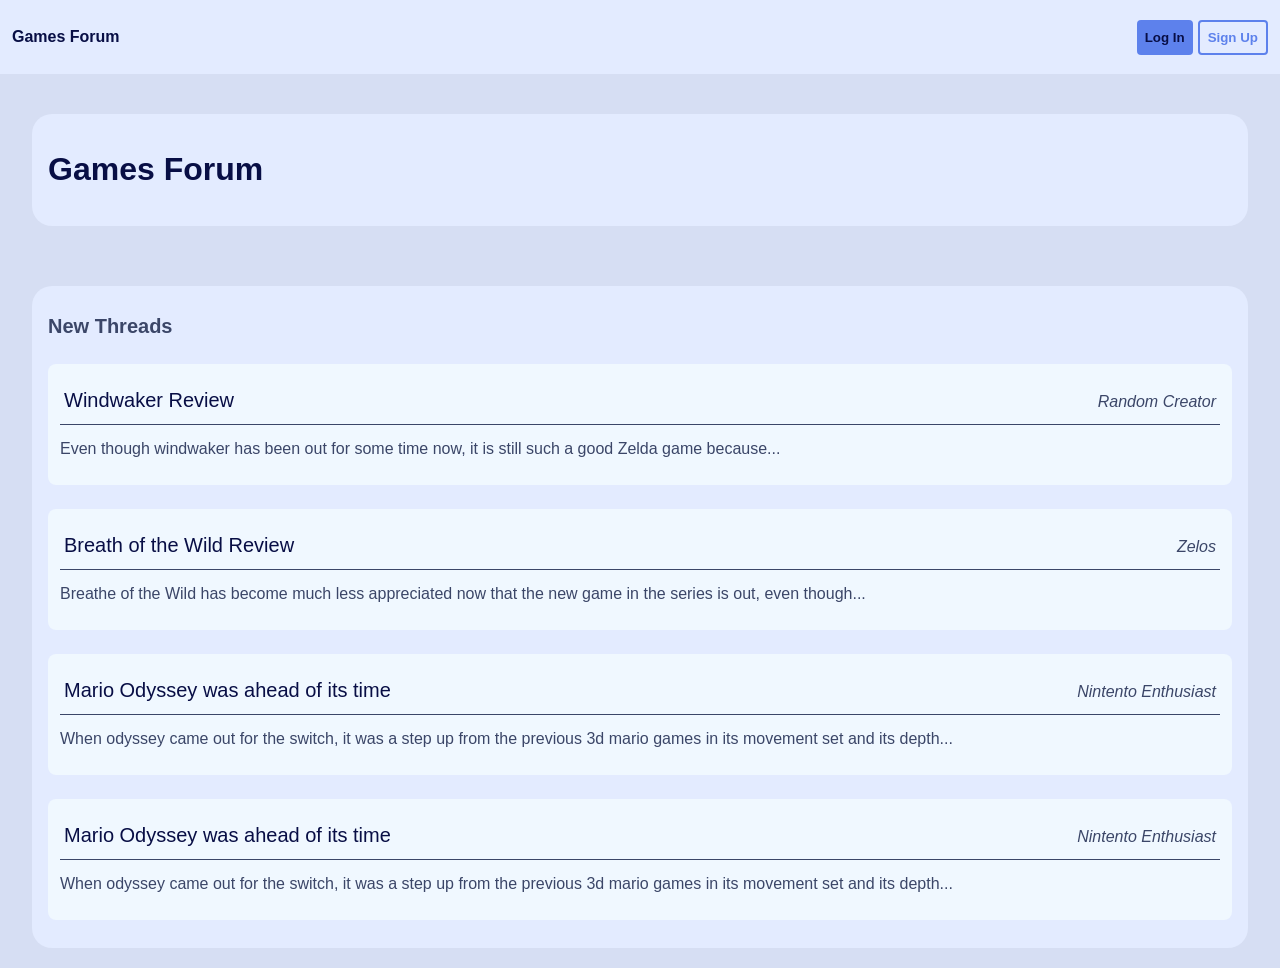
==== public/home.html @ d615758d "Gotten login state to persist across pages and reloads. Also added a debug function to clear informa" ====
<!DOCTYPE html>
<html lang="en">
<head>
    <meta charset="UTF-8">
    <meta name="viewport" content="width=device-width, initial-scale=1.0">
    <title>Games Forum - Home</title>
    
    <script src="../src/utils/common script.js"></script>
    <script src="../src/components/navbar.js"></script>
    <script src="../src/scripts/home.js" defer></script>
    <link rel="stylesheet" href="../src/utils/common style.css">
    <link rel="stylesheet" href="../src/styles/home.css">
</head>
<body>
    <nav-bar></nav-bar>

    <main>

        <div id="title-card">
            <h1>Games Forum</h1>
        </div>

        <div id="new-posts-highlight">
            <h1>New Threads</h1>

            <div id="thread-highlights">
                <div class="thread">
                    <div class="thread-top">
                        <p class="thread-title">Windwaker Review</p>
                        <p class="thread-creator">Random Creator</p>
                    </div>
                    <p class="thread-content-preview">
                        Even though windwaker has been out for some time now, it is still such a good Zelda game because...
                    </p>
                </div>
                <div class="thread">
                    <div class="thread-top">
                        <p class="thread-title">Breath of the Wild Review</p>
                        <p class="thread-creator">Zelos</p>
                    </div>
                    <p class="thread-content-preview">
                        Breathe of the Wild has become much less appreciated now that the new game in the series is out, even though...
                    </p>
                </div>
                <div class="thread">
                    <div class="thread-top">
                        <p class="thread-title">Mario Odyssey was ahead of its time</p>
                        <p class="thread-creator">Nintento Enthusiast</p>
                    </div>
                    <p class="thread-content-preview">
                        When odyssey came out for the switch, it was a step up from the previous 3d mario games in its movement set and its depth...
                    </p>
                </div>
                <div class="thread">
                    <div class="thread-top">
                        <p class="thread-title">Mario Odyssey was ahead of its time</p>
                        <p class="thread-creator">Nintento Enthusiast</p>
                    </div>
                    <p class="thread-content-preview">
                        When odyssey came out for the switch, it was a step up from the previous 3d mario games in its movement set and its depth...
                    </p>
                </div>
            </div>
        </div>

    </main>

</body>
</html>
---- src/utils/common style.css ----
* {
    box-sizing: border-box;
}

/*
    Colors and styling help was given through a YouTube series
    by @Sajid, and the color pallete was generated at
    https://www.iamsajid.com/ui-colors/
*/

:root {

    --ff: Arial, Helvetica, sans-serif;

    /* Spacings */
    --spacing-xxs: 0.25rem;
    --spacing-xs: 0.5rem;
    --spacing-s: 0.75rem;
    --spacing-m: 1rem;
    --spacing-l: 1.25rem;
    --spacing-xl: 1.75rem;
    --spacing-xxl: 2.5rem;


    /* Colors */
    --bg-dark: oklch(0.9 0.03 270);
    --bg: oklch(0.94 0.03 270);
    --bg-light: oklch(0.98 0.03 270);
    --text: oklch(20.812% 0.10128 269.406);
    --text-muted: oklch(0.4 0.06 270);
    --highlight: oklch(1 0.06 270);
    --border: oklch(0.6 0.06 270);
    --border-muted: oklch(0.7 0.06 270);
    --primary: oklch(62.915% 0.16565 267.531);
    --secondary: oklch(79.368% 0.16261 82.878);
    --danger: oklch(0.5 0.06 30);
    --warning: oklch(0.5 0.06 100);
    --success: oklch(0.5 0.06 160);
    --info: oklch(0.5 0.06 260);
}

@media (prefers-color-scheme: dark) {
    :root {
        --bg-dark: oklch(0.1 0.03 270);
        --bg: oklch(0.2 0.03 270);
        --bg-light: oklch(0.3 0.03 270);
        --text: oklch(0.96 0.06 270);
        --text-muted: oklch(0.76 0.06 270);
        --highlight: oklch(0.5 0.06 270);
        --border: oklch(0.4 0.06 270);
        --border-muted: oklch(0.3 0.06 270);
        --primary: oklch(62.915% 0.16565 267.531);
        --secondary: oklch(0.76 0.1 90);
        --danger: oklch(0.7 0.06 30);
        --warning: oklch(0.7 0.06 100);
        --success: oklch(0.7 0.06 160);
        --info: oklch(64.682% 0.17381 259.641);       
    }
}

body {
    background: var(--bg-dark);
    color: var(--text-muted);
    font-family: Arial, Helvetica, sans-serif;
    margin: 0;
    padding: 0;
}

nav {
    display: flex;
    flex-direction: row;
    gap: 10px;
    position: sticky;
    align-items: center;
    justify-content: space-between;
    padding: 0.75em;
    background: var(--bg);
}

.nav-log-dependent {
    display: flex;
    flex-direction: row;
    gap: 5px;
    align-content: flex-end;
}

.nav-log-dependent[data-active="false"] {
    display: none;
    
}

.primary-button {
    cursor: pointer;
    background: var(--primary);
    border: none;
    color: var(--text);
    padding: var(--spacing-xs);
    font-weight: bold;
    border-radius: 4px;
}

.secondary-button {
    cursor: pointer;
    background: none;
    border: 2px var(--primary) solid;
    padding: var(--spacing-xs);
    color: var(--primary);
    font-weight: bold;
    border-radius: 4px;
}

.tertiary-button {
    cursor: pointer;
    background: none;
    border: 1px var(--secondary) solid;
    padding: var(--spacing-xs);
    color: var(--secondary);
    font-weight: bold;
    border-radius: 4px;
}

.icon {
    fill: var(--text);
    width: 40px;
    aspect-ratio: 1 / 1;
    cursor: pointer;
}

.small-icon {
    fill: var(--text);
    width: 30px;
    aspect-ratio: 1 / 1;
    cursor: pointer;
}

.home-page-link {
    color: var(--text);
    font-weight: bold;
    cursor: pointer;
}

.home-page-link a{
    color: var(--text);
    font-weight: bold;
    text-decoration: none;
    transition: color 100ms;
}

.home-page-link a:hover {
    color: var(--secondary);
}
---- src/styles/home.css ----
#title-card {
    background: var(--bg);
    border-radius: 20px;
    display: inline-block;
    width: 95%;
    padding: var(--spacing-m);
    margin: var(--spacing-xxl);
    margin-left: 2.5%;
}

#title-card h1 {
    color: var(--text);
}

#new-posts-highlight {
    background: var(--bg);
    border-radius: 20px;
    display: inline-block;
    width: 95%;
    padding: var(--spacing-m);
    margin: var(--spacing-l);
    margin-left: 2.5%;
}

#new-posts-highlight h1 {
    font-size: var(--spacing-l);
}

#thread-highlights {
    width: 100%;
    display: flex;
    flex-direction: column;
}

.thread {
    background: var(--bg-light);
    padding: var(--spacing-s);
    margin: var(--spacing-s) 0;
    border-radius: 8px;
}

.thread-top {
    width: 100%;
    display: flex;
    flex-direction: row;
    justify-content: space-between;
    align-items: baseline;
    border-bottom: 1px var(--text-muted) solid;
    padding: var(--spacing-xxs);
}

.thread-top p {
    display: inline;
    line-height: 0;
    padding: 0;
}

.thread .thread-title {
    color: var(--text);
    font-size: 1.25rem;
}

.thread .thread-creator {
    font-style: italic;
}

.thread .thread-content-preview {
    line-height: var(--spacing-m);
}
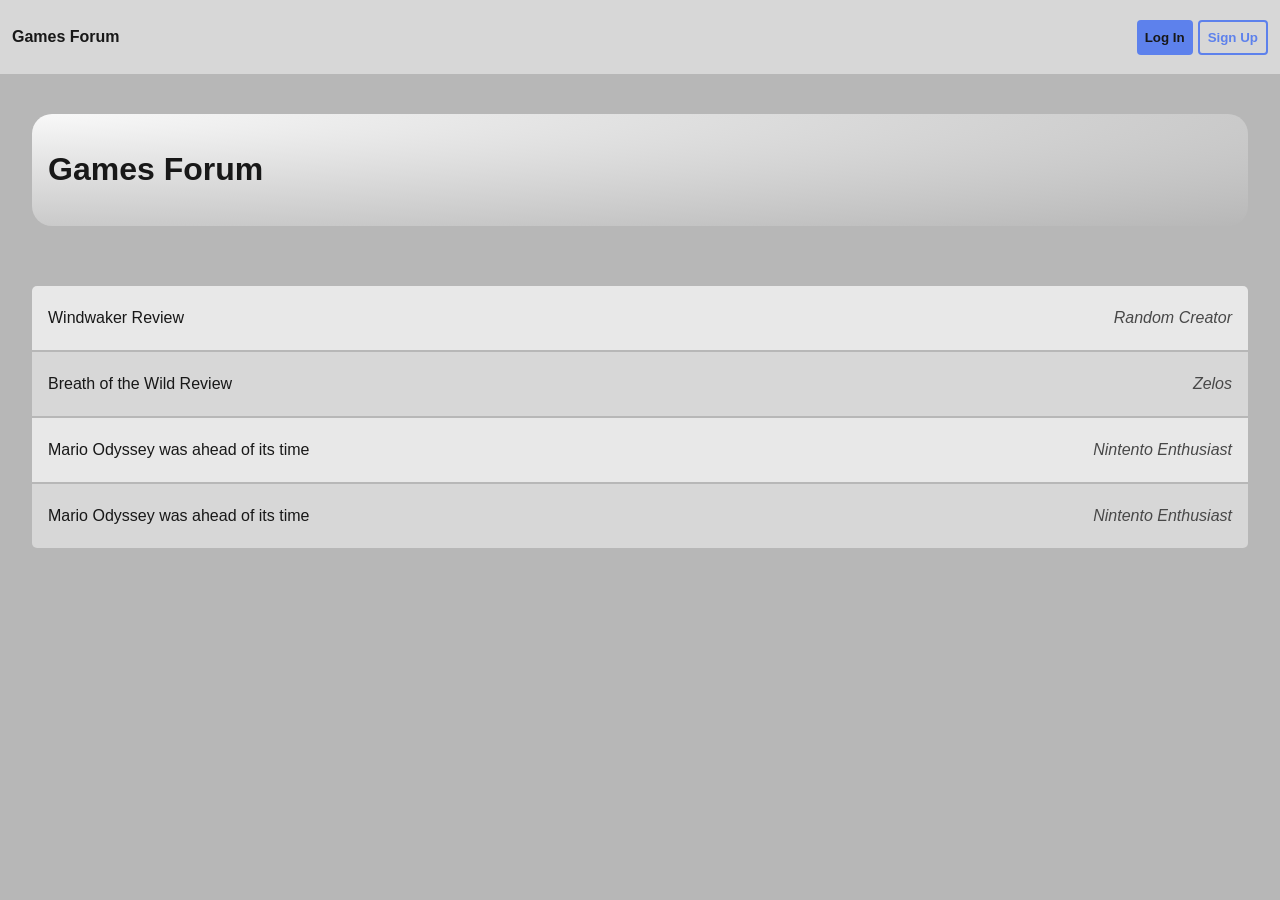
==== commit c9605dd4: "Changed some of the styles and removed the preview text from the post highlights on the homepage." ====
--- a/public/home.html
+++ b/public/home.html
@@ -21,44 +21,30 @@
         </div>
 
         <div id="new-posts-highlight">
-            <h1>New Threads</h1>
-
             <div id="thread-highlights">
-                <div class="thread">
+                <div class="thread first-thread">
                     <div class="thread-top">
                         <p class="thread-title">Windwaker Review</p>
                         <p class="thread-creator">Random Creator</p>
                     </div>
-                    <p class="thread-content-preview">
-                        Even though windwaker has been out for some time now, it is still such a good Zelda game because...
-                    </p>
                 </div>
                 <div class="thread">
                     <div class="thread-top">
                         <p class="thread-title">Breath of the Wild Review</p>
                         <p class="thread-creator">Zelos</p>
                     </div>
-                    <p class="thread-content-preview">
-                        Breathe of the Wild has become much less appreciated now that the new game in the series is out, even though...
-                    </p>
                 </div>
                 <div class="thread">
                     <div class="thread-top">
                         <p class="thread-title">Mario Odyssey was ahead of its time</p>
                         <p class="thread-creator">Nintento Enthusiast</p>
                     </div>
-                    <p class="thread-content-preview">
-                        When odyssey came out for the switch, it was a step up from the previous 3d mario games in its movement set and its depth...
-                    </p>
                 </div>
-                <div class="thread">
+                <div class="thread last-thread">
                     <div class="thread-top">
                         <p class="thread-title">Mario Odyssey was ahead of its time</p>
                         <p class="thread-creator">Nintento Enthusiast</p>
                     </div>
-                    <p class="thread-content-preview">
-                        When odyssey came out for the switch, it was a step up from the previous 3d mario games in its movement set and its depth...
-                    </p>
                 </div>
             </div>
         </div>
--- a/src/utils/common style.css
+++ b/src/utils/common style.css
@@ -23,37 +23,41 @@
 
 
     /* Colors */
-    --bg-dark: oklch(0.9 0.03 270);
-    --bg: oklch(0.94 0.03 270);
-    --bg-light: oklch(0.98 0.03 270);
-    --text: oklch(20.812% 0.10128 269.406);
-    --text-muted: oklch(0.4 0.06 270);
+    --bg-dark: oklch(0.78 0 270);
+    --bg-m-dark: oklch(0.83 0 270);
+    --bg: oklch(0.88 0 270);
+    --bg-m-light: oklch(0.93 0 270);
+    --bg-light: oklch(0.98 0 270);
+    --text: oklch(20.812% 0 269.406);
+    --text-muted: oklch(0.4 0 270);
     --highlight: oklch(1 0.06 270);
     --border: oklch(0.6 0.06 270);
     --border-muted: oklch(0.7 0.06 270);
     --primary: oklch(62.915% 0.16565 267.531);
     --secondary: oklch(79.368% 0.16261 82.878);
-    --danger: oklch(0.5 0.06 30);
-    --warning: oklch(0.5 0.06 100);
-    --success: oklch(0.5 0.06 160);
-    --info: oklch(0.5 0.06 260);
+    --danger: oklch(49.936% 0.1359 30.918);
+    --warning: oklch(67.8% 0.1273 98.596);
+    --success: oklch(60.394% 0.14141 153.747);
+    --info: oklch(40.622% 0.15116 260.135);
 }
 
 @media (prefers-color-scheme: dark) {
     :root {
-        --bg-dark: oklch(0.1 0.03 270);
-        --bg: oklch(0.2 0.03 270);
-        --bg-light: oklch(0.3 0.03 270);
-        --text: oklch(0.96 0.06 270);
-        --text-muted: oklch(0.76 0.06 270);
+        --bg-dark: oklch(0.1 0 270);
+        --bg-m-dark: oklch(0.15 0 270);
+        --bg: oklch(0.2 0 270);
+        --bg-m-light: oklch(0.25 0 270);
+        --bg-light: oklch(0.3 0 270);
+        --text: oklch(0.96 0 270);
+        --text-muted: oklch(0.76 0 270);
         --highlight: oklch(0.5 0.06 270);
         --border: oklch(0.4 0.06 270);
         --border-muted: oklch(0.3 0.06 270);
         --primary: oklch(62.915% 0.16565 267.531);
         --secondary: oklch(0.76 0.1 90);
-        --danger: oklch(0.7 0.06 30);
-        --warning: oklch(0.7 0.06 100);
-        --success: oklch(0.7 0.06 160);
+        --danger: oklch(65.943% 0.12647 31.015);
+        --warning: oklch(77.243% 0.12801 100.844);
+        --success: oklch(76.31% 0.1447 156.312);
         --info: oklch(64.682% 0.17381 259.641);       
     }
 }
@@ -61,7 +65,7 @@
 body {
     background: var(--bg-dark);
     color: var(--text-muted);
-    font-family: Arial, Helvetica, sans-serif;
+    font-family: var(--ff);
     margin: 0;
     padding: 0;
 }
@@ -85,8 +89,7 @@
 }
 
 .nav-log-dependent[data-active="false"] {
-    display: none;
-    
+    display: none;  
 }
 
 .primary-button {
--- a/src/styles/home.css
+++ b/src/styles/home.css
@@ -1,6 +1,6 @@
 
 #title-card {
-    background: var(--bg);
+    background: radial-gradient(ellipse farthest-corner at top left, var(--bg-light), var(--bg-dark));
     border-radius: 20px;
     display: inline-block;
     width: 95%;
@@ -14,17 +14,19 @@
 }
 
 #new-posts-highlight {
-    background: var(--bg);
-    border-radius: 20px;
     display: inline-block;
     width: 95%;
-    padding: var(--spacing-m);
     margin: var(--spacing-l);
     margin-left: 2.5%;
 }
 
+.thread:nth-child(odd) {
+    background: var(--bg-m-light);
+}
+
 #new-posts-highlight h1 {
     font-size: var(--spacing-l);
+    background: none;
 }
 
 #thread-highlights {
@@ -36,8 +38,11 @@
 .thread {
     background: var(--bg-light);
     padding: var(--spacing-s);
-    margin: var(--spacing-s) 0;
-    border-radius: 8px;
+    background: var(--bg);
+}
+
+.thread + .thread {
+    margin-top: 2px;
 }
 
 .thread-top {
@@ -46,7 +51,6 @@
     flex-direction: row;
     justify-content: space-between;
     align-items: baseline;
-    border-bottom: 1px var(--text-muted) solid;
     padding: var(--spacing-xxs);
 }
 
@@ -58,13 +62,33 @@
 
 .thread .thread-title {
     color: var(--text);
-    font-size: 1.25rem;
+    cursor: pointer;
+    transition: color 250ms;
+}
+
+.thread .thread-title:hover {
+    color: var(--secondary);
+    text-decoration: underline;
 }
 
 .thread .thread-creator {
     font-style: italic;
+    cursor: pointer;
+    color: var(--text-muted);
+    transition: color 250ms;
 }
 
-.thread .thread-content-preview {
-    line-height: var(--spacing-m);
+.thread .thread-creator:hover {
+    color: var(--secondary);
+    text-decoration: underline;
+}
+
+.first-thread {
+    border-top-left-radius: 5px;
+    border-top-right-radius: 5px;
+}
+
+.last-thread {
+    border-bottom-left-radius: 5px;
+    border-bottom-right-radius: 5px;
 }
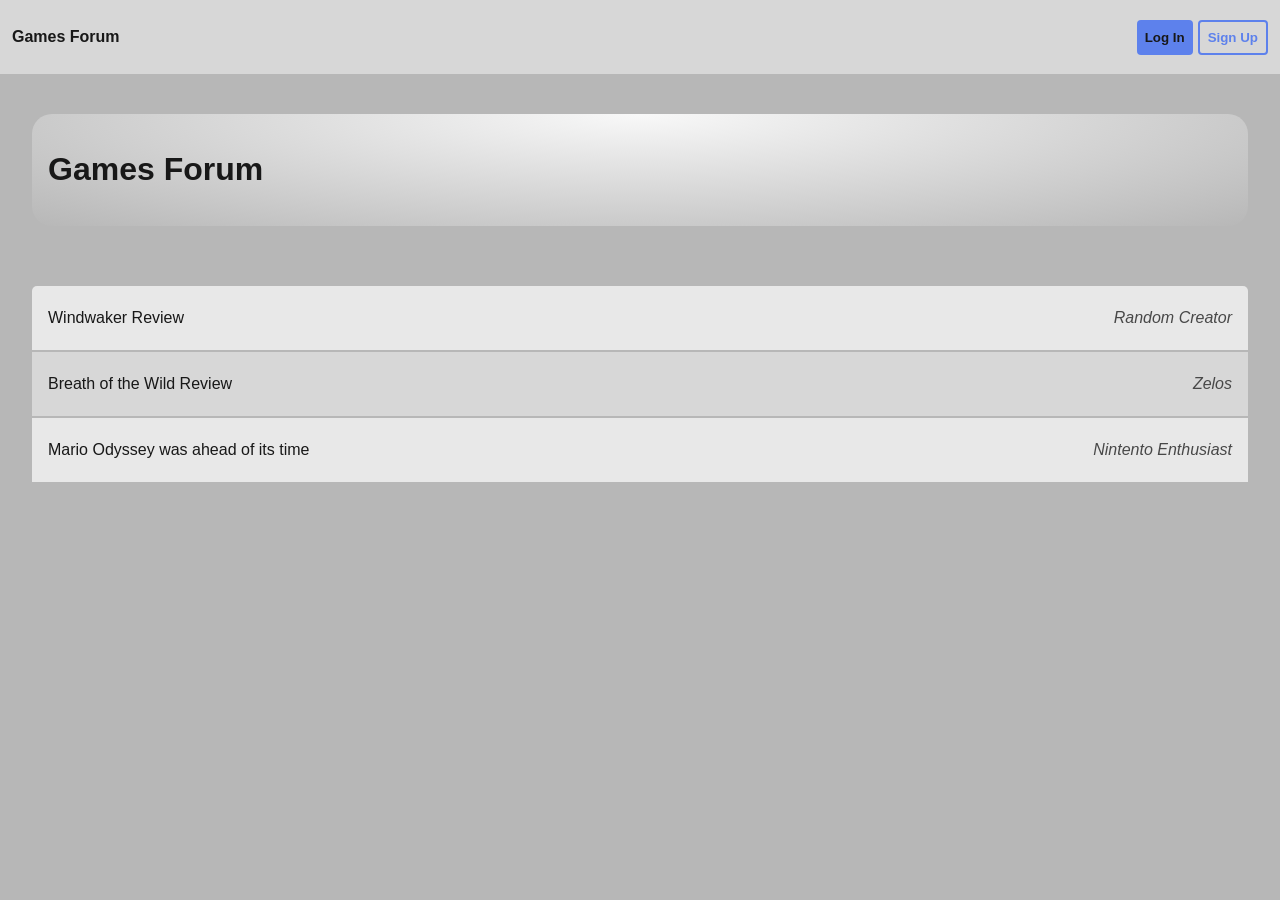
==== commit b339cdc5: "Thread page now loads appropriate content based on the id argument in the URL Fake data was used to " ====
--- a/public/home.html
+++ b/public/home.html
@@ -40,12 +40,6 @@
                         <p class="thread-creator">Nintento Enthusiast</p>
                     </div>
                 </div>
-                <div class="thread last-thread">
-                    <div class="thread-top">
-                        <p class="thread-title">Mario Odyssey was ahead of its time</p>
-                        <p class="thread-creator">Nintento Enthusiast</p>
-                    </div>
-                </div>
             </div>
         </div>
 
--- a/src/utils/common style.css
+++ b/src/utils/common style.css
@@ -34,6 +34,7 @@
     --border: oklch(0.6 0.06 270);
     --border-muted: oklch(0.7 0.06 270);
     --primary: oklch(62.915% 0.16565 267.531);
+    --off-primary: oklch(55.65% 0.2083 265.937);
     --secondary: oklch(79.368% 0.16261 82.878);
     --danger: oklch(49.936% 0.1359 30.918);
     --warning: oklch(67.8% 0.1273 98.596);
@@ -54,6 +55,7 @@
         --border: oklch(0.4 0.06 270);
         --border-muted: oklch(0.3 0.06 270);
         --primary: oklch(62.915% 0.16565 267.531);
+        --off-primary: oklch(54.043% 0.19499 266.092);
         --secondary: oklch(0.76 0.1 90);
         --danger: oklch(65.943% 0.12647 31.015);
         --warning: oklch(77.243% 0.12801 100.844);
--- a/src/styles/home.css
+++ b/src/styles/home.css
@@ -1,6 +1,6 @@
 
 #title-card {
-    background: radial-gradient(ellipse farthest-corner at top left, var(--bg-light), var(--bg-dark));
+    background: radial-gradient(ellipse farthest-corner at top center, var(--bg-light), var(--bg-dark));
     border-radius: 20px;
     display: inline-block;
     width: 95%;
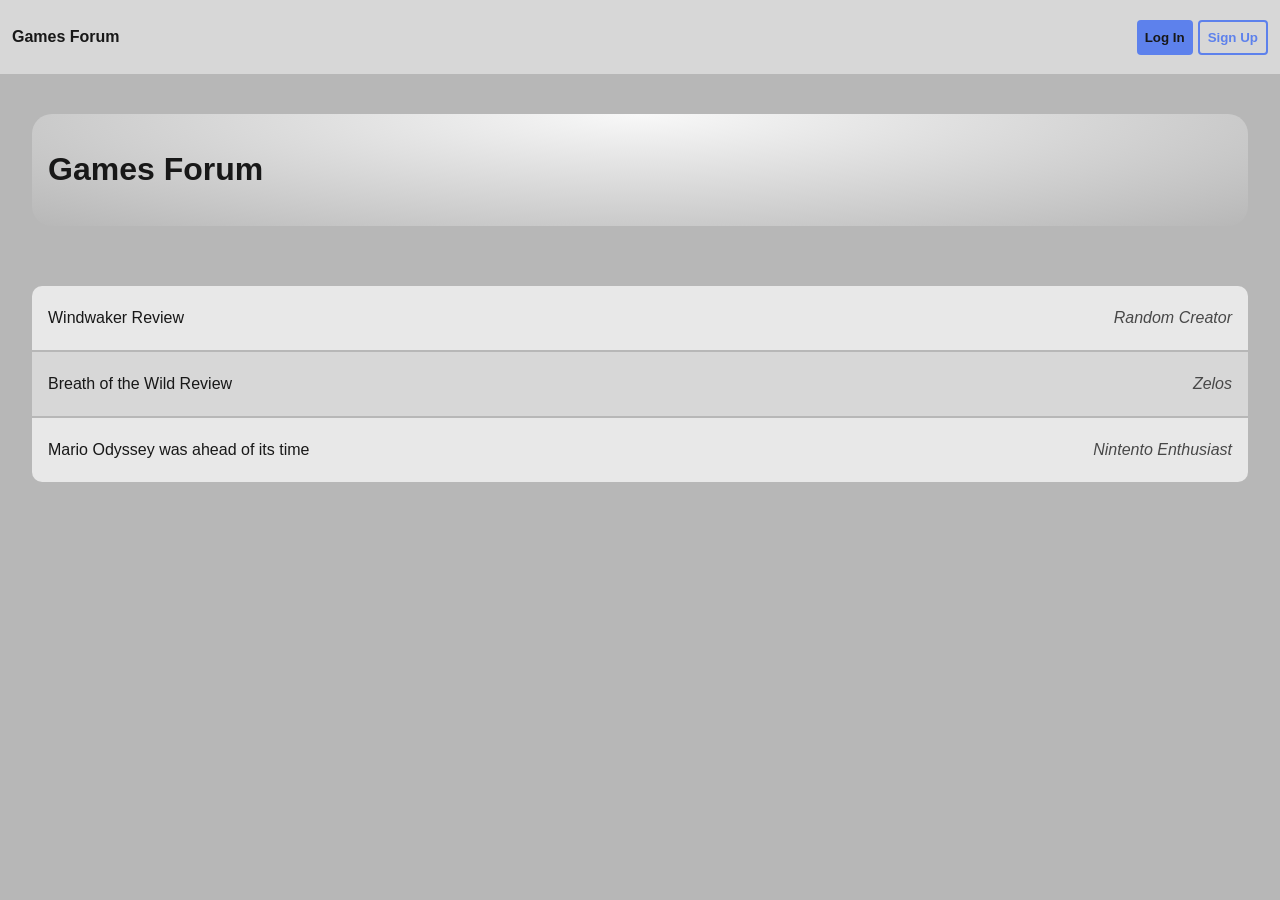
==== commit 7265695d: "Added the thread-highlight component, and replaced the home page content with them. These components" ====
--- a/public/home.html
+++ b/public/home.html
@@ -7,6 +7,7 @@
     
     <script src="../src/utils/common script.js"></script>
     <script src="../src/components/navbar.js"></script>
+    <script src="../src/components/thread-highlight.js"></script>
     <script src="../src/scripts/home.js" defer></script>
     <link rel="stylesheet" href="../src/utils/common style.css">
     <link rel="stylesheet" href="../src/styles/home.css">
@@ -22,24 +23,9 @@
 
         <div id="new-posts-highlight">
             <div id="thread-highlights">
-                <div class="thread first-thread">
-                    <div class="thread-top">
-                        <p class="thread-title">Windwaker Review</p>
-                        <p class="thread-creator">Random Creator</p>
-                    </div>
-                </div>
-                <div class="thread">
-                    <div class="thread-top">
-                        <p class="thread-title">Breath of the Wild Review</p>
-                        <p class="thread-creator">Zelos</p>
-                    </div>
-                </div>
-                <div class="thread">
-                    <div class="thread-top">
-                        <p class="thread-title">Mario Odyssey was ahead of its time</p>
-                        <p class="thread-creator">Nintento Enthusiast</p>
-                    </div>
-                </div>
+                <thread-highlight user-name="Random Creator" title="Windwaker Review" thread-id="1"></thread-highlight>
+                <thread-highlight user-name="Zelos" title="Breath of the Wild Review" thread-id="2"></thread-highlight>
+                <thread-highlight user-name="Nintento Enthusiast" title="Mario Odyssey was ahead of its time" thread-id="3"></thread-highlight>
             </div>
         </div>
 
--- a/src/styles/home.css
+++ b/src/styles/home.css
@@ -20,7 +20,17 @@
     margin-left: 2.5%;
 }
 
-.thread:nth-child(odd) {
+thread-highlight:first-child {
+    border-top-left-radius: 10px;
+    border-top-right-radius: 10px;
+}
+
+thread-highlight:last-child {
+    border-bottom-left-radius: 10px;
+    border-bottom-right-radius: 10px;
+}
+
+thread-highlight:nth-child(odd) {
     background: var(--bg-m-light);
 }
 
@@ -35,13 +45,13 @@
     flex-direction: column;
 }
 
-.thread {
+thread-highlight {
     background: var(--bg-light);
     padding: var(--spacing-s);
     background: var(--bg);
 }
 
-.thread + .thread {
+thread-highlight + thread-highlight {
     margin-top: 2px;
 }
 
@@ -60,25 +70,25 @@
     padding: 0;
 }
 
-.thread .thread-title {
+thread-highlight .thread-title {
     color: var(--text);
     cursor: pointer;
     transition: color 250ms;
 }
 
-.thread .thread-title:hover {
+thread-highlight .thread-title:hover {
     color: var(--secondary);
     text-decoration: underline;
 }
 
-.thread .thread-creator {
+thread-highlight .thread-creator {
     font-style: italic;
     cursor: pointer;
     color: var(--text-muted);
     transition: color 250ms;
 }
 
-.thread .thread-creator:hover {
+thread-highlight .thread-creator:hover {
     color: var(--secondary);
     text-decoration: underline;
 }
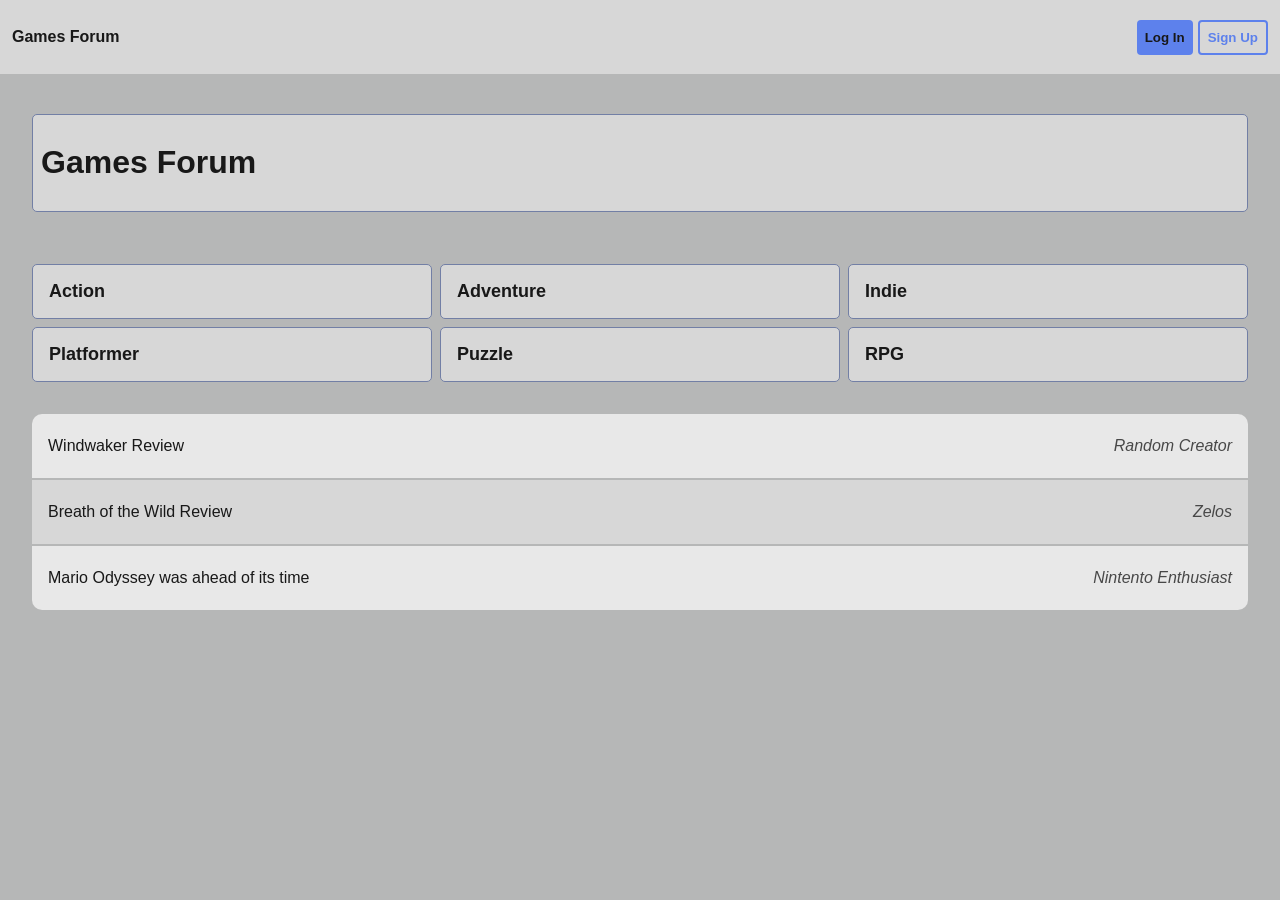
==== commit 2d2ba7bf: "Added subforum buttons in the main page and added the subforum page. Still need to add the tags and " ====
--- a/public/home.html
+++ b/public/home.html
@@ -7,6 +7,7 @@
     
     <script src="../src/utils/common script.js"></script>
     <script src="../src/components/navbar.js"></script>
+    <script src="../src/components/subforum-link.js"></script>
     <script src="../src/components/thread-highlight.js"></script>
     <script src="../src/scripts/home.js" defer></script>
     <link rel="stylesheet" href="../src/utils/common style.css">
@@ -21,7 +22,17 @@
             <h1>Games Forum</h1>
         </div>
 
+        <div id="subforum-links">
+            <subforum-link subforum="Action"></subforum-link>
+            <subforum-link subforum="Adventure"></subforum-link>
+            <subforum-link subforum="Indie"></subforum-link>
+            <subforum-link subforum="Platformer"></subforum-link>
+            <subforum-link subforum="Puzzle"></subforum-link>
+            <subforum-link subforum="RPG"></subforum-link>
+        </div>
+
         <div id="new-posts-highlight">
+            
             <div id="thread-highlights">
                 <thread-highlight user-name="Random Creator" title="Windwaker Review" thread-id="1"></thread-highlight>
                 <thread-highlight user-name="Zelos" title="Breath of the Wild Review" thread-id="2"></thread-highlight>
--- a/src/utils/common style.css
+++ b/src/utils/common style.css
@@ -21,45 +21,62 @@
     --spacing-xl: 1.75rem;
     --spacing-xxl: 2.5rem;
 
+    --striped-background: repeating-linear-gradient(
+        45deg,
+        var(--primary),
+        var(--primary) 10px,
+        var(--off-primary) 10px 20px,
+        var(--off-primary) 20px
+    );
+
 
     /* Colors */
-    --bg-dark: oklch(0.78 0 270);
+    --bg-dark: oklch(77.944% 0.0009 180.152);
     --bg-m-dark: oklch(0.83 0 270);
     --bg: oklch(0.88 0 270);
     --bg-m-light: oklch(0.93 0 270);
     --bg-light: oklch(0.98 0 270);
+
     --text: oklch(20.812% 0 269.406);
     --text-muted: oklch(0.4 0 270);
+
     --highlight: oklch(1 0.06 270);
-    --border: oklch(0.6 0.06 270);
+    --border: 1px solid oklch(0.6 0.06 270);
     --border-muted: oklch(0.7 0.06 270);
+
     --primary: oklch(62.915% 0.16565 267.531);
     --off-primary: oklch(55.65% 0.2083 265.937);
     --secondary: oklch(79.368% 0.16261 82.878);
-    --danger: oklch(49.936% 0.1359 30.918);
-    --warning: oklch(67.8% 0.1273 98.596);
-    --success: oklch(60.394% 0.14141 153.747);
-    --info: oklch(40.622% 0.15116 260.135);
+
+    --danger: oklch(58.272% 0.20294 31.62);
+    --warning: oklch(86.121% 0.17226 97.87);
+    --success: oklch(82.7% 0.20732 152.368);
+    --info: oklch(51.942% 0.18039 259.962);
 }
 
 @media (prefers-color-scheme: dark) {
     :root {
+
         --bg-dark: oklch(0.1 0 270);
         --bg-m-dark: oklch(0.15 0 270);
         --bg: oklch(0.2 0 270);
         --bg-m-light: oklch(0.25 0 270);
         --bg-light: oklch(0.3 0 270);
+
         --text: oklch(0.96 0 270);
         --text-muted: oklch(0.76 0 270);
+
         --highlight: oklch(0.5 0.06 270);
-        --border: oklch(0.4 0.06 270);
+        --border: 1px solid oklch(0.4 0.04 270);
         --border-muted: oklch(0.3 0.06 270);
+
         --primary: oklch(62.915% 0.16565 267.531);
         --off-primary: oklch(54.043% 0.19499 266.092);
         --secondary: oklch(0.76 0.1 90);
-        --danger: oklch(65.943% 0.12647 31.015);
-        --warning: oklch(77.243% 0.12801 100.844);
-        --success: oklch(76.31% 0.1447 156.312);
+
+        --danger: oklch(57.144% 0.16759 32.397);
+        --warning: oklch(84.535% 0.15807 100.382);
+        --success: oklch(80.818% 0.18664 153.847);
         --info: oklch(64.682% 0.17381 259.641);       
     }
 }
@@ -124,6 +141,16 @@
     border-radius: 4px;
 }
 
+.danger-button {
+    cursor: pointer;
+    background: var(--danger);
+    border: 1px var(--danger) solid;
+    padding: var(--spacing-xs);
+    color: var(--text);
+    font-weight: bold;
+    border-radius: 4px;
+}
+
 .icon {
     fill: var(--text);
     width: 40px;
--- a/src/styles/home.css
+++ b/src/styles/home.css
@@ -1,10 +1,11 @@
 
 #title-card {
-    background: radial-gradient(ellipse farthest-corner at top center, var(--bg-light), var(--bg-dark));
-    border-radius: 20px;
+    background: var(--bg);
+    border: var(--border);
+    border-radius: 5px;
     display: inline-block;
     width: 95%;
-    padding: var(--spacing-m);
+    padding: var(--spacing-xs);
     margin: var(--spacing-xxl);
     margin-left: 2.5%;
 }
@@ -18,6 +19,33 @@
     width: 95%;
     margin: var(--spacing-l);
     margin-left: 2.5%;
+}
+
+#subforum-links {
+    width: 95%;
+    margin: var(--spacing-s) auto;
+    display: grid;
+    grid-template-columns: repeat(3, 1fr);
+    grid-template-rows: repeat(2, 1fr);
+    gap: var(--spacing-xs);
+}
+
+.subforum {
+    width: 100%;
+    height: 100%;
+    background: var(--bg);
+    border: var(--border);
+    padding: var(--spacing-m);
+    color: var(--text);
+    font-weight: bold;
+    font-size: 1.125rem;
+    cursor: pointer;
+    border-radius: 5px;
+    transition: color 250ms;
+}
+
+.subforum:hover {
+    color: var(--primary);
 }
 
 thread-highlight:first-child {
